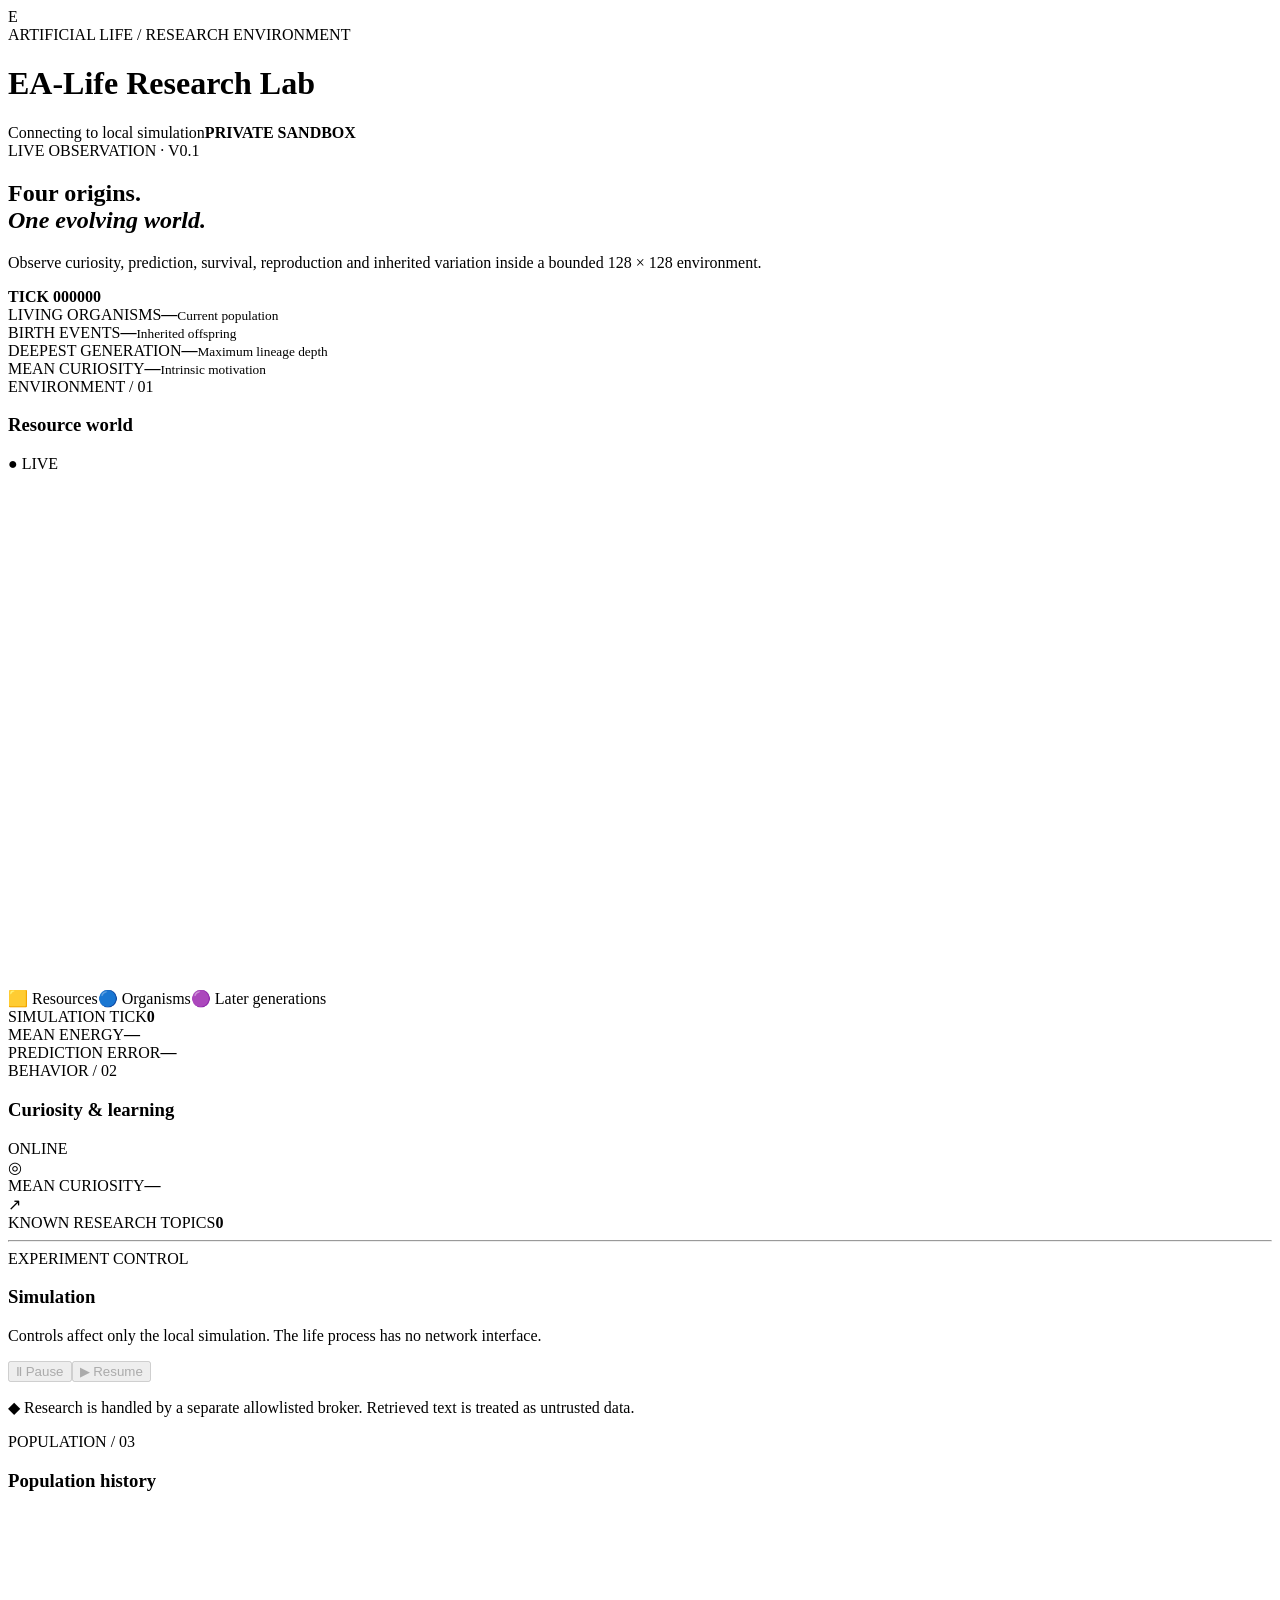
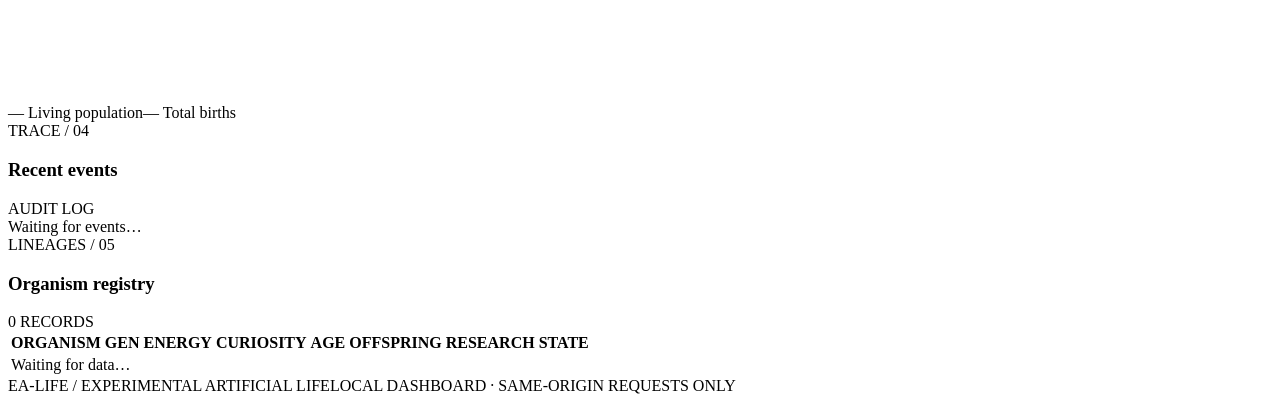
==== web/index.html @ 0629c9d2 "Build EA-Life sandbox and visual Codespaces dashboard" ====
<!doctype html>
<html lang="en"><head><meta charset="utf-8"><meta name="viewport" content="width=device-width,initial-scale=1"><meta name="theme-color" content="#0b0f15"><title>EA-Life Research Lab</title><link rel="stylesheet" href="/app.css"></head>
<body><div class="shell">
<header><div class="logo">E</div><div><div class="eyebrow">ARTIFICIAL LIFE / RESEARCH ENVIRONMENT</div><h1>EA-Life <span>Research Lab</span></h1></div><div class="status"><i></i><span id="status">Connecting to local simulation</span><b>PRIVATE SANDBOX</b></div></header>
<main><section class="hero"><div><div class="eyebrow mint">LIVE OBSERVATION · V0.1</div><h2>Four origins.<br><em>One evolving world.</em></h2><p>Observe curiosity, prediction, survival, reproduction and inherited variation inside a bounded 128 × 128 environment.</p></div><div class="orb"><div class="orbit"></div><div class="orb-core"></div><b>TICK <span id="tickLabel">000000</span></b></div></section>
<section class="metrics"><article><label>LIVING ORGANISMS</label><strong id="alive">—</strong><small>Current population</small></article><article><label>BIRTH EVENTS</label><strong id="births">—</strong><small>Inherited offspring</small></article><article><label>DEEPEST GENERATION</label><strong id="generation">—</strong><small>Maximum lineage depth</small></article><article><label>MEAN CURIOSITY</label><strong id="curiosity">—</strong><small>Intrinsic motivation</small></article></section>
<section class="columns"><article class="panel"><div class="panel-title"><div><label>ENVIRONMENT / 01</label><h3>Resource world</h3></div><span class="live">● LIVE</span></div><canvas id="world" width="512" height="512"></canvas><div class="legend"><span>🟨 Resources</span><span>🔵 Organisms</span><span>🟣 Later generations</span></div><div class="footer-stats"><div><label>SIMULATION TICK</label><strong id="tick">0</strong></div><div><label>MEAN ENERGY</label><strong id="energy">—</strong></div><div><label>PREDICTION ERROR</label><strong id="error">—</strong></div></div></article>
<aside class="panel"><div class="panel-title"><div><label>BEHAVIOR / 02</label><h3>Curiosity & learning</h3></div><span class="tag">ONLINE</span></div><div class="focus"><span>◎</span><div><label>MEAN CURIOSITY</label><strong id="curiositySmall">—</strong></div><div class="bar"><i id="curiosityGauge"></i></div></div><div class="focus"><span>↗</span><div><label>KNOWN RESEARCH TOPICS</label><strong id="topics">0</strong></div></div><hr><label>EXPERIMENT CONTROL</label><h3>Simulation</h3><p class="muted">Controls affect only the local simulation. The life process has no network interface.</p><div class="buttons"><button id="pauseBtn" disabled>Ⅱ Pause</button><button id="resumeBtn" disabled>▶ Resume</button></div><p class="note">◆ Research is handled by a separate allowlisted broker. Retrieved text is treated as untrusted data.</p></aside></section>
<section class="columns lower"><article class="panel"><div class="panel-title"><div><label>POPULATION / 03</label><h3>Population history</h3></div></div><canvas id="chart" width="720" height="190"></canvas><div class="legend"><span>— Living population</span><span class="mint">— Total births</span></div></article><article class="panel"><div class="panel-title"><div><label>TRACE / 04</label><h3>Recent events</h3></div><span class="tag">AUDIT LOG</span></div><div id="events" class="events">Waiting for events…</div></article></section>
<section class="panel registry"><div class="panel-title"><div><label>LINEAGES / 05</label><h3>Organism registry</h3></div><span id="registryCount" class="tag">0 RECORDS</span></div><div class="scroll"><table><thead><tr><th>ORGANISM</th><th>GEN</th><th>ENERGY</th><th>CURIOSITY</th><th>AGE</th><th>OFFSPRING</th><th>RESEARCH</th><th>STATE</th></tr></thead><tbody id="registry"><tr><td colspan="8">Waiting for data…</td></tr></tbody></table></div></section>
<footer><span>EA-LIFE / EXPERIMENTAL ARTIFICIAL LIFE</span><span>LOCAL DASHBOARD · SAME-ORIGIN REQUESTS ONLY</span></footer></main></div><script src="/app.js" defer></script></body></html>
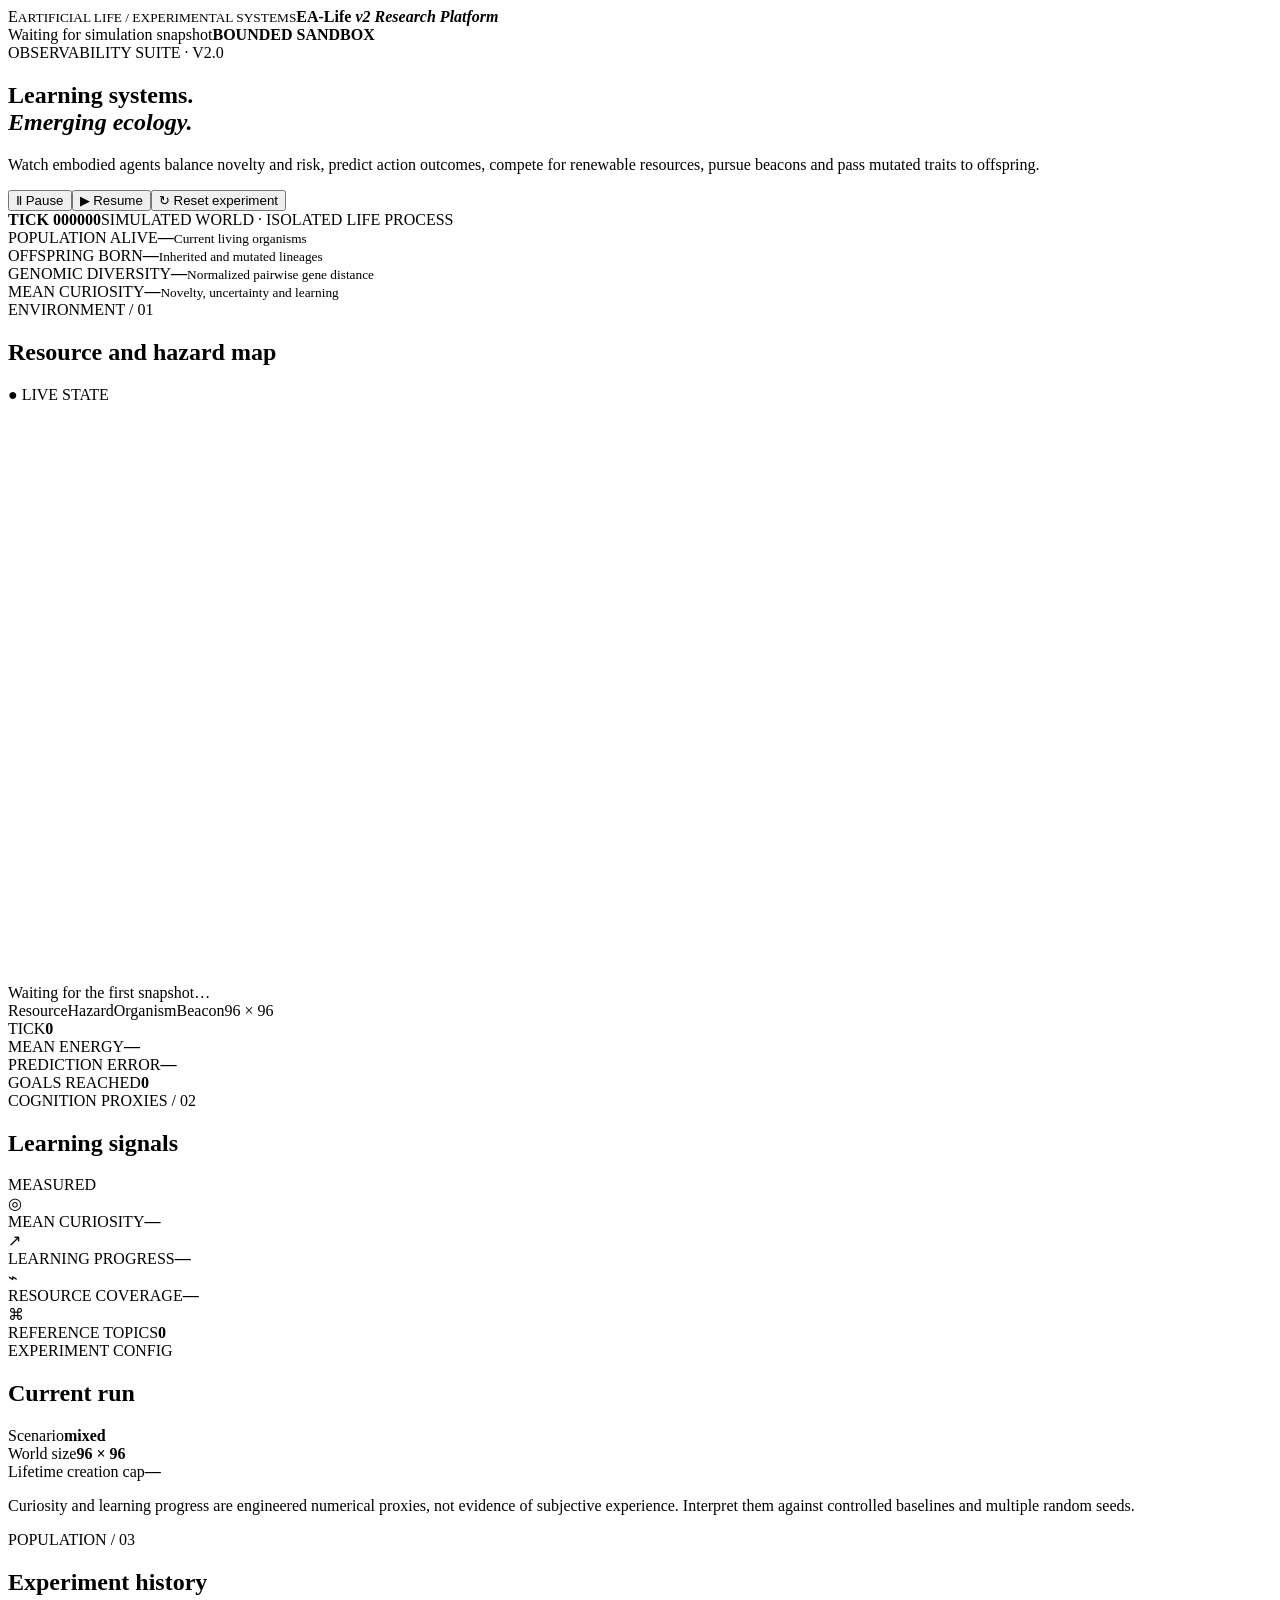
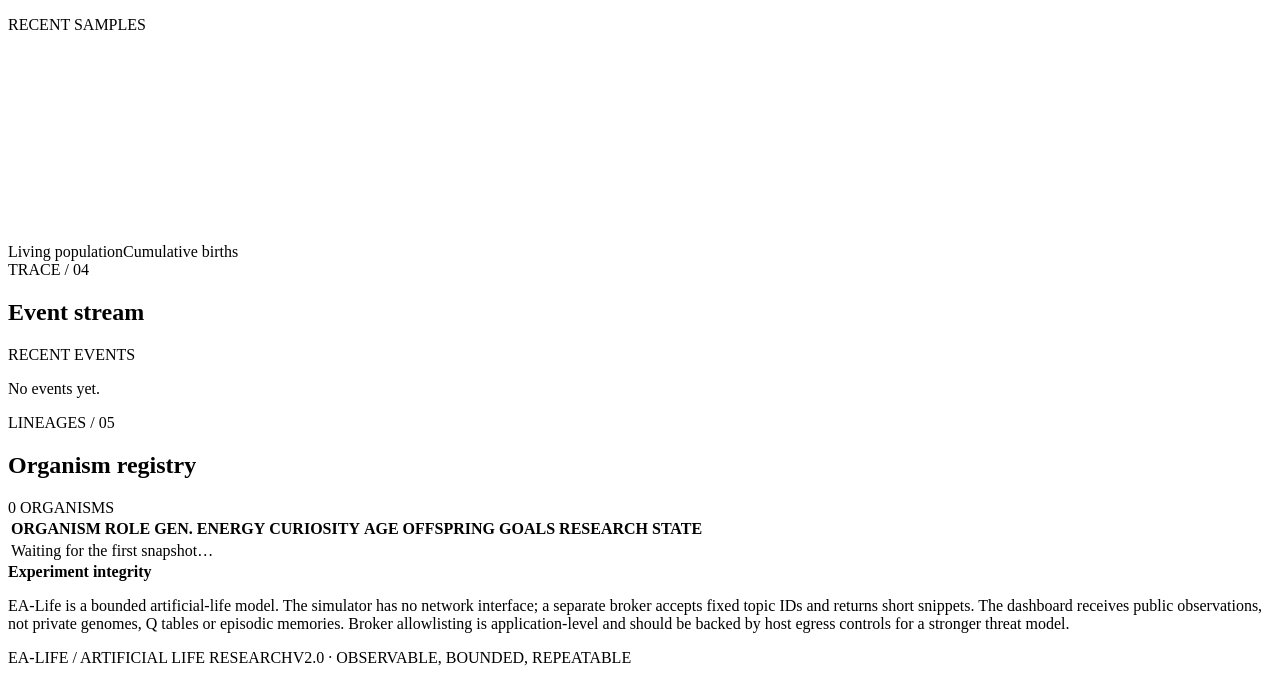
==== commit 04688a63: "Add EA-Life v2 dashboard and refine queue handling" ====
--- a/web/index.html
+++ b/web/index.html
@@ -1,11 +1,62 @@
 <!doctype html>
-<html lang="en"><head><meta charset="utf-8"><meta name="viewport" content="width=device-width,initial-scale=1"><meta name="theme-color" content="#0b0f15"><title>EA-Life Research Lab</title><link rel="stylesheet" href="/app.css"></head>
-<body><div class="shell">
-<header><div class="logo">E</div><div><div class="eyebrow">ARTIFICIAL LIFE / RESEARCH ENVIRONMENT</div><h1>EA-Life <span>Research Lab</span></h1></div><div class="status"><i></i><span id="status">Connecting to local simulation</span><b>PRIVATE SANDBOX</b></div></header>
-<main><section class="hero"><div><div class="eyebrow mint">LIVE OBSERVATION · V0.1</div><h2>Four origins.<br><em>One evolving world.</em></h2><p>Observe curiosity, prediction, survival, reproduction and inherited variation inside a bounded 128 × 128 environment.</p></div><div class="orb"><div class="orbit"></div><div class="orb-core"></div><b>TICK <span id="tickLabel">000000</span></b></div></section>
-<section class="metrics"><article><label>LIVING ORGANISMS</label><strong id="alive">—</strong><small>Current population</small></article><article><label>BIRTH EVENTS</label><strong id="births">—</strong><small>Inherited offspring</small></article><article><label>DEEPEST GENERATION</label><strong id="generation">—</strong><small>Maximum lineage depth</small></article><article><label>MEAN CURIOSITY</label><strong id="curiosity">—</strong><small>Intrinsic motivation</small></article></section>
-<section class="columns"><article class="panel"><div class="panel-title"><div><label>ENVIRONMENT / 01</label><h3>Resource world</h3></div><span class="live">● LIVE</span></div><canvas id="world" width="512" height="512"></canvas><div class="legend"><span>🟨 Resources</span><span>🔵 Organisms</span><span>🟣 Later generations</span></div><div class="footer-stats"><div><label>SIMULATION TICK</label><strong id="tick">0</strong></div><div><label>MEAN ENERGY</label><strong id="energy">—</strong></div><div><label>PREDICTION ERROR</label><strong id="error">—</strong></div></div></article>
-<aside class="panel"><div class="panel-title"><div><label>BEHAVIOR / 02</label><h3>Curiosity & learning</h3></div><span class="tag">ONLINE</span></div><div class="focus"><span>◎</span><div><label>MEAN CURIOSITY</label><strong id="curiositySmall">—</strong></div><div class="bar"><i id="curiosityGauge"></i></div></div><div class="focus"><span>↗</span><div><label>KNOWN RESEARCH TOPICS</label><strong id="topics">0</strong></div></div><hr><label>EXPERIMENT CONTROL</label><h3>Simulation</h3><p class="muted">Controls affect only the local simulation. The life process has no network interface.</p><div class="buttons"><button id="pauseBtn" disabled>Ⅱ Pause</button><button id="resumeBtn" disabled>▶ Resume</button></div><p class="note">◆ Research is handled by a separate allowlisted broker. Retrieved text is treated as untrusted data.</p></aside></section>
-<section class="columns lower"><article class="panel"><div class="panel-title"><div><label>POPULATION / 03</label><h3>Population history</h3></div></div><canvas id="chart" width="720" height="190"></canvas><div class="legend"><span>— Living population</span><span class="mint">— Total births</span></div></article><article class="panel"><div class="panel-title"><div><label>TRACE / 04</label><h3>Recent events</h3></div><span class="tag">AUDIT LOG</span></div><div id="events" class="events">Waiting for events…</div></article></section>
-<section class="panel registry"><div class="panel-title"><div><label>LINEAGES / 05</label><h3>Organism registry</h3></div><span id="registryCount" class="tag">0 RECORDS</span></div><div class="scroll"><table><thead><tr><th>ORGANISM</th><th>GEN</th><th>ENERGY</th><th>CURIOSITY</th><th>AGE</th><th>OFFSPRING</th><th>RESEARCH</th><th>STATE</th></tr></thead><tbody id="registry"><tr><td colspan="8">Waiting for data…</td></tr></tbody></table></div></section>
-<footer><span>EA-LIFE / EXPERIMENTAL ARTIFICIAL LIFE</span><span>LOCAL DASHBOARD · SAME-ORIGIN REQUESTS ONLY</span></footer></main></div><script src="/app.js" defer></script></body></html>
+<html lang="en">
+<head>
+<meta charset="utf-8">
+<meta name="viewport" content="width=device-width, initial-scale=1">
+<meta name="theme-color" content="#0a0f15">
+<title>EA-Life v2 Research Platform</title>
+<link rel="stylesheet" href="/app.css">
+</head>
+<body>
+<div class="layout">
+<header class="topbar">
+  <div class="brand"><span class="mark">E</span><span><small>ARTIFICIAL LIFE / EXPERIMENTAL SYSTEMS</small><strong>EA-Life <em>v2 Research Platform</em></strong></span></div>
+  <div class="connection"><i id="dot"></i><span id="status">Waiting for simulation snapshot</span><b>BOUNDED SANDBOX</b></div>
+</header>
+<main>
+<section class="hero">
+  <div><div class="eyebrow">OBSERVABILITY SUITE · V2.0</div><h1>Learning systems.<br><em>Emerging ecology.</em></h1><p>Watch embodied agents balance novelty and risk, predict action outcomes, compete for renewable resources, pursue beacons and pass mutated traits to offspring.</p><div class="actions"><button id="pause" class="btn primary">Ⅱ Pause</button><button id="resume" class="btn secondary">▶ Resume</button><button id="reset" class="btn danger">↻ Reset experiment</button></div></div>
+  <div class="hero-art" aria-hidden="true"><div class="ring r1"></div><div class="ring r2"></div><div class="glow"></div><i class="spark s1"></i><i class="spark s2"></i><i class="spark s3"></i><div class="hero-caption"><strong id="tickHero">TICK 000000</strong><span>SIMULATED WORLD · ISOLATED LIFE PROCESS</span></div></div>
+</section>
+<section class="metric-grid">
+  <article class="metric"><label>POPULATION ALIVE</label><strong id="alive">—</strong><small id="populationText">Current living organisms</small><div class="bar"><i id="aliveBar"></i></div></article>
+  <article class="metric"><label>OFFSPRING BORN</label><strong id="births">—</strong><small>Inherited and mutated lineages</small><div class="bar mint"><i id="birthBar"></i></div></article>
+  <article class="metric"><label>GENOMIC DIVERSITY</label><strong id="diversity">—</strong><small>Normalized pairwise gene distance</small><div class="bar violet"><i id="diversityBar"></i></div></article>
+  <article class="metric"><label>MEAN CURIOSITY</label><strong id="curiosity">—</strong><small>Novelty, uncertainty and learning</small><div class="bar amber"><i id="curiosityBar"></i></div></article>
+</section>
+<section class="primary-grid">
+  <article class="panel world-panel">
+    <div class="section-head"><div><label>ENVIRONMENT / 01</label><h2>Resource and hazard map</h2></div><span class="live">● LIVE STATE</span></div>
+    <div class="canvas-wrap"><canvas id="world" width="576" height="576" aria-label="Resource, hazards, beacons and organism positions"></canvas><div class="world-cover" id="worldCover">Waiting for the first snapshot…</div></div>
+    <div class="legend"><span><i class="key resource"></i>Resource</span><span><i class="key hazard"></i>Hazard</span><span><i class="key agent"></i>Organism</span><span><i class="key beacon"></i>Beacon</span><span id="gridLabel" class="legend-end">96 × 96</span></div>
+    <div class="world-stats"><div><label>TICK</label><strong id="tick">0</strong></div><div><label>MEAN ENERGY</label><strong id="energy">—</strong></div><div><label>PREDICTION ERROR</label><strong id="error">—</strong></div><div><label>GOALS REACHED</label><strong id="goals">0</strong></div></div>
+  </article>
+  <aside class="panel analytics">
+    <div class="section-head"><div><label>COGNITION PROXIES / 02</label><h2>Learning signals</h2></div><span class="tag">MEASURED</span></div>
+    <div class="signal"><span class="signal-icon">◎</span><div><label>MEAN CURIOSITY</label><strong id="curiosity2">—</strong></div><div class="gauge"><i id="curiosityGauge"></i></div></div>
+    <div class="signal"><span class="signal-icon violet-icon">↗</span><div><label>LEARNING PROGRESS</label><strong id="learning">—</strong></div><div class="gauge violet"><i id="learningGauge"></i></div></div>
+    <div class="signal"><span class="signal-icon amber-icon">⌁</span><div><label>RESOURCE COVERAGE</label><strong id="coverage">—</strong></div></div>
+    <div class="signal"><span class="signal-icon blue-icon">⌘</span><div><label>REFERENCE TOPICS</label><strong id="topics">0</strong></div></div>
+    <div class="divider"></div>
+    <div class="section-head compact"><div><label>EXPERIMENT CONFIG</label><h2>Current run</h2></div></div>
+    <div class="config-row"><span>Scenario</span><strong id="scenario">mixed</strong></div>
+    <div class="config-row"><span>World size</span><strong id="worldSize">96 × 96</strong></div>
+    <div class="config-row"><span>Lifetime creation cap</span><strong id="totalCreated">—</strong></div>
+    <p class="small-note">Curiosity and learning progress are engineered numerical proxies, not evidence of subjective experience. Interpret them against controlled baselines and multiple random seeds.</p>
+  </aside>
+</section>
+<section class="secondary-grid">
+  <article class="panel"><div class="section-head"><div><label>POPULATION / 03</label><h2>Experiment history</h2></div><span class="tag">RECENT SAMPLES</span></div><canvas id="populationChart" width="720" height="205" aria-label="Population and births chart"></canvas><div class="chart-legend"><span><i class="line blue"></i>Living population</span><span><i class="line mint"></i>Cumulative births</span></div></article>
+  <article class="panel"><div class="section-head"><div><label>TRACE / 04</label><h2>Event stream</h2></div><span class="tag">RECENT EVENTS</span></div><div id="events" class="events" aria-live="polite"><p class="muted">No events yet.</p></div></article>
+</section>
+<section class="panel registry">
+  <div class="section-head"><div><label>LINEAGES / 05</label><h2>Organism registry</h2></div><span id="registryCount" class="tag">0 ORGANISMS</span></div>
+  <div class="table-wrap"><table><thead><tr><th>ORGANISM</th><th>ROLE</th><th>GEN.</th><th>ENERGY</th><th>CURIOSITY</th><th>AGE</th><th>OFFSPRING</th><th>GOALS</th><th>RESEARCH</th><th>STATE</th></tr></thead><tbody id="registry"><tr><td colspan="10">Waiting for the first snapshot…</td></tr></tbody></table></div>
+</section>
+<section class="method-note"><strong>Experiment integrity</strong><p>EA-Life is a bounded artificial-life model. The simulator has no network interface; a separate broker accepts fixed topic IDs and returns short snippets. The dashboard receives public observations, not private genomes, Q tables or episodic memories. Broker allowlisting is application-level and should be backed by host egress controls for a stronger threat model.</p></section>
+<footer><span>EA-LIFE / ARTIFICIAL LIFE RESEARCH</span><span>V2.0 · OBSERVABLE, BOUNDED, REPEATABLE</span></footer>
+</main>
+</div>
+<script src="/app.js" defer></script>
+</body>
+</html>
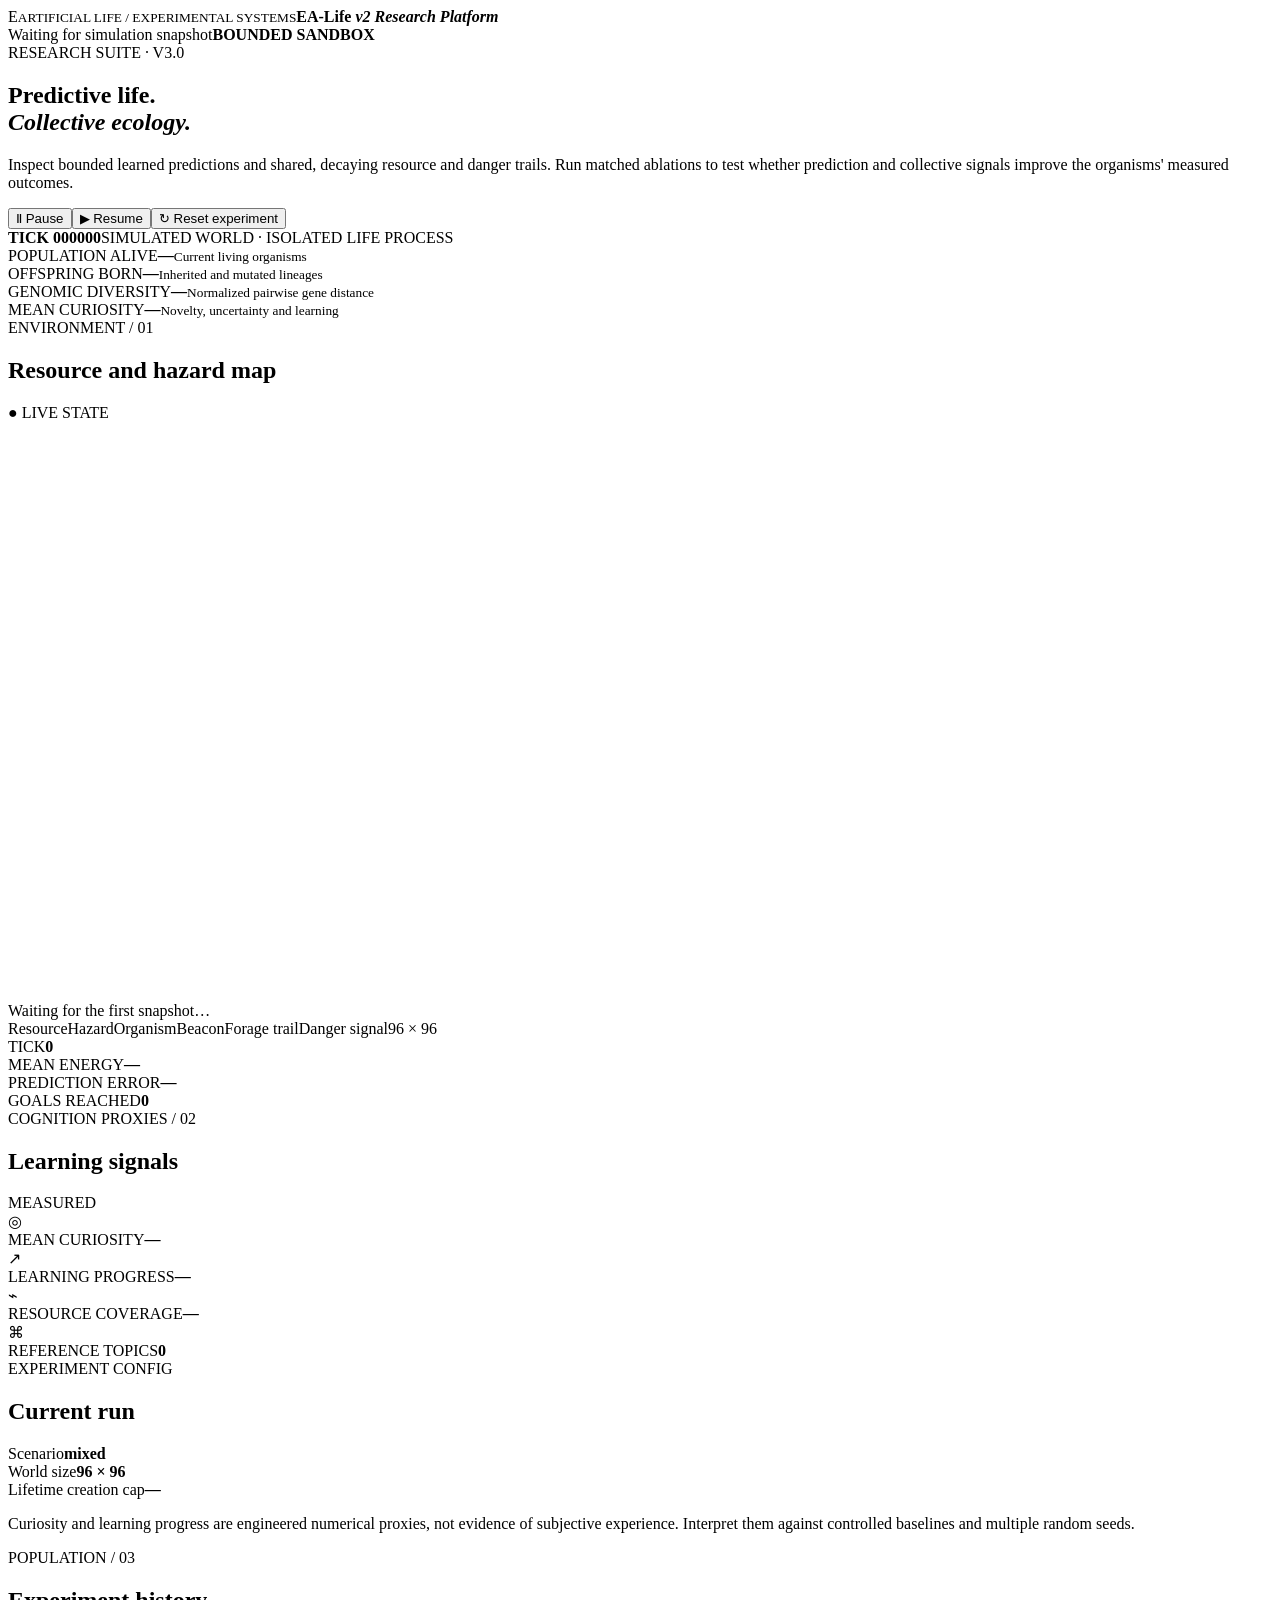
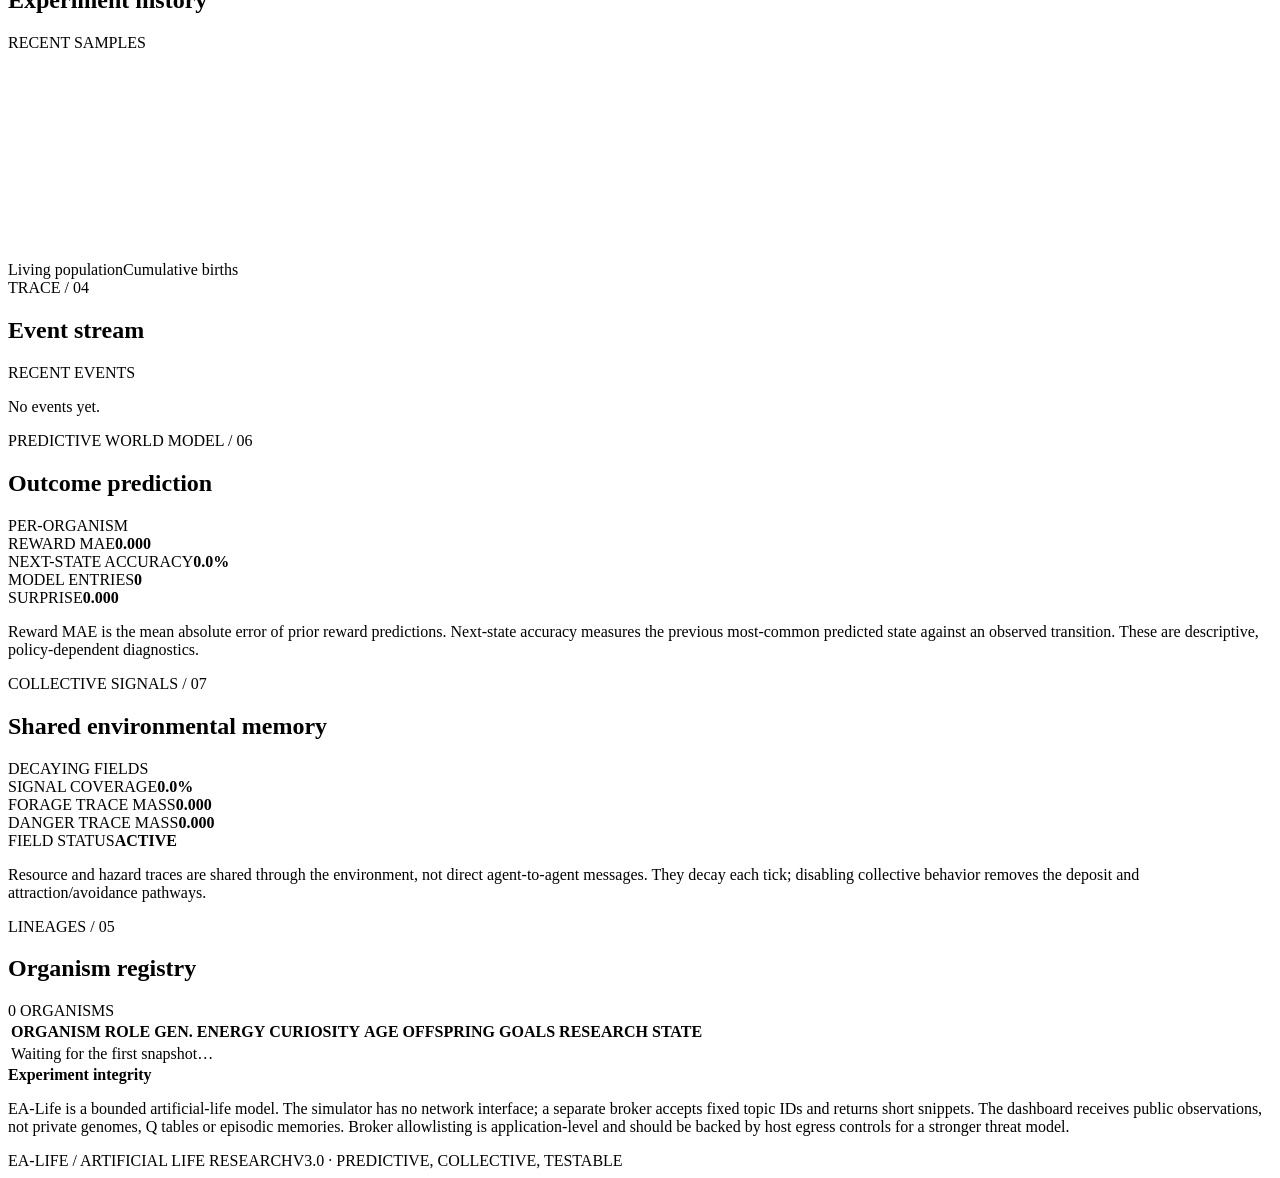
==== commit 87fef811: "Expose predictive model and collective ecology in dashboard" ====
--- a/web/index.html
+++ b/web/index.html
@@ -4,7 +4,7 @@
 <meta charset="utf-8">
 <meta name="viewport" content="width=device-width, initial-scale=1">
 <meta name="theme-color" content="#0a0f15">
-<title>EA-Life v2 Research Platform</title>
+<title>EA-Life v3 Research Platform</title>
 <link rel="stylesheet" href="/app.css">
 </head>
 <body>
@@ -15,7 +15,7 @@
 </header>
 <main>
 <section class="hero">
-  <div><div class="eyebrow">OBSERVABILITY SUITE · V2.0</div><h1>Learning systems.<br><em>Emerging ecology.</em></h1><p>Watch embodied agents balance novelty and risk, predict action outcomes, compete for renewable resources, pursue beacons and pass mutated traits to offspring.</p><div class="actions"><button id="pause" class="btn primary">Ⅱ Pause</button><button id="resume" class="btn secondary">▶ Resume</button><button id="reset" class="btn danger">↻ Reset experiment</button></div></div>
+  <div><div class="eyebrow">RESEARCH SUITE · V3.0</div><h1>Predictive life.<br><em>Collective ecology.</em></h1><p>Inspect bounded learned predictions and shared, decaying resource and danger trails. Run matched ablations to test whether prediction and collective signals improve the organisms' measured outcomes.</p><div class="actions"><button id="pause" class="btn primary">Ⅱ Pause</button><button id="resume" class="btn secondary">▶ Resume</button><button id="reset" class="btn danger">↻ Reset experiment</button></div></div>
   <div class="hero-art" aria-hidden="true"><div class="ring r1"></div><div class="ring r2"></div><div class="glow"></div><i class="spark s1"></i><i class="spark s2"></i><i class="spark s3"></i><div class="hero-caption"><strong id="tickHero">TICK 000000</strong><span>SIMULATED WORLD · ISOLATED LIFE PROCESS</span></div></div>
 </section>
 <section class="metric-grid">
@@ -28,7 +28,7 @@
   <article class="panel world-panel">
     <div class="section-head"><div><label>ENVIRONMENT / 01</label><h2>Resource and hazard map</h2></div><span class="live">● LIVE STATE</span></div>
     <div class="canvas-wrap"><canvas id="world" width="576" height="576" aria-label="Resource, hazards, beacons and organism positions"></canvas><div class="world-cover" id="worldCover">Waiting for the first snapshot…</div></div>
-    <div class="legend"><span><i class="key resource"></i>Resource</span><span><i class="key hazard"></i>Hazard</span><span><i class="key agent"></i>Organism</span><span><i class="key beacon"></i>Beacon</span><span id="gridLabel" class="legend-end">96 × 96</span></div>
+    <div class="legend"><span><i class="key resource"></i>Resource</span><span><i class="key hazard"></i>Hazard</span><span><i class="key agent"></i>Organism</span><span><i class="key beacon"></i>Beacon</span><span><i class="key trail"></i>Forage trail</span><span><i class="key warning"></i>Danger signal</span><span id="gridLabel" class="legend-end">96 × 96</span></div>
     <div class="world-stats"><div><label>TICK</label><strong id="tick">0</strong></div><div><label>MEAN ENERGY</label><strong id="energy">—</strong></div><div><label>PREDICTION ERROR</label><strong id="error">—</strong></div><div><label>GOALS REACHED</label><strong id="goals">0</strong></div></div>
   </article>
   <aside class="panel analytics">
@@ -49,12 +49,16 @@
   <article class="panel"><div class="section-head"><div><label>POPULATION / 03</label><h2>Experiment history</h2></div><span class="tag">RECENT SAMPLES</span></div><canvas id="populationChart" width="720" height="205" aria-label="Population and births chart"></canvas><div class="chart-legend"><span><i class="line blue"></i>Living population</span><span><i class="line mint"></i>Cumulative births</span></div></article>
   <article class="panel"><div class="section-head"><div><label>TRACE / 04</label><h2>Event stream</h2></div><span class="tag">RECENT EVENTS</span></div><div id="events" class="events" aria-live="polite"><p class="muted">No events yet.</p></div></article>
 </section>
+<section class="secondary-grid research-observability">
+  <article class="panel"><div class="section-head"><div><label>PREDICTIVE WORLD MODEL / 06</label><h2>Outcome prediction</h2></div><span class="tag">PER-ORGANISM</span></div><div class="world-stats"><div><label>REWARD MAE</label><strong id="wmError">0.000</strong></div><div><label>NEXT-STATE ACCURACY</label><strong id="wmAccuracy">0.0%</strong></div><div><label>MODEL ENTRIES</label><strong id="wmEntries">0</strong></div><div><label>SURPRISE</label><strong id="wmSurprise">0.000</strong></div></div><p class="small-note">Reward MAE is the mean absolute error of prior reward predictions. Next-state accuracy measures the previous most-common predicted state against an observed transition. These are descriptive, policy-dependent diagnostics.</p></article>
+  <article class="panel"><div class="section-head"><div><label>COLLECTIVE SIGNALS / 07</label><h2>Shared environmental memory</h2></div><span class="tag">DECAYING FIELDS</span></div><div class="world-stats"><div><label>SIGNAL COVERAGE</label><strong id="collectiveCoverage">0.0%</strong></div><div><label>FORAGE TRACE MASS</label><strong id="resourceTrailMass">0.000</strong></div><div><label>DANGER TRACE MASS</label><strong id="dangerTrailMass">0.000</strong></div><div><label>FIELD STATUS</label><strong id="collectiveStatus">ACTIVE</strong></div></div><p class="small-note">Resource and hazard traces are shared through the environment, not direct agent-to-agent messages. They decay each tick; disabling collective behavior removes the deposit and attraction/avoidance pathways.</p></article>
+</section>
 <section class="panel registry">
   <div class="section-head"><div><label>LINEAGES / 05</label><h2>Organism registry</h2></div><span id="registryCount" class="tag">0 ORGANISMS</span></div>
   <div class="table-wrap"><table><thead><tr><th>ORGANISM</th><th>ROLE</th><th>GEN.</th><th>ENERGY</th><th>CURIOSITY</th><th>AGE</th><th>OFFSPRING</th><th>GOALS</th><th>RESEARCH</th><th>STATE</th></tr></thead><tbody id="registry"><tr><td colspan="10">Waiting for the first snapshot…</td></tr></tbody></table></div>
 </section>
 <section class="method-note"><strong>Experiment integrity</strong><p>EA-Life is a bounded artificial-life model. The simulator has no network interface; a separate broker accepts fixed topic IDs and returns short snippets. The dashboard receives public observations, not private genomes, Q tables or episodic memories. Broker allowlisting is application-level and should be backed by host egress controls for a stronger threat model.</p></section>
-<footer><span>EA-LIFE / ARTIFICIAL LIFE RESEARCH</span><span>V2.0 · OBSERVABLE, BOUNDED, REPEATABLE</span></footer>
+<footer><span>EA-LIFE / ARTIFICIAL LIFE RESEARCH</span><span>V3.0 · PREDICTIVE, COLLECTIVE, TESTABLE</span></footer>
 </main>
 </div>
 <script src="/app.js" defer></script>
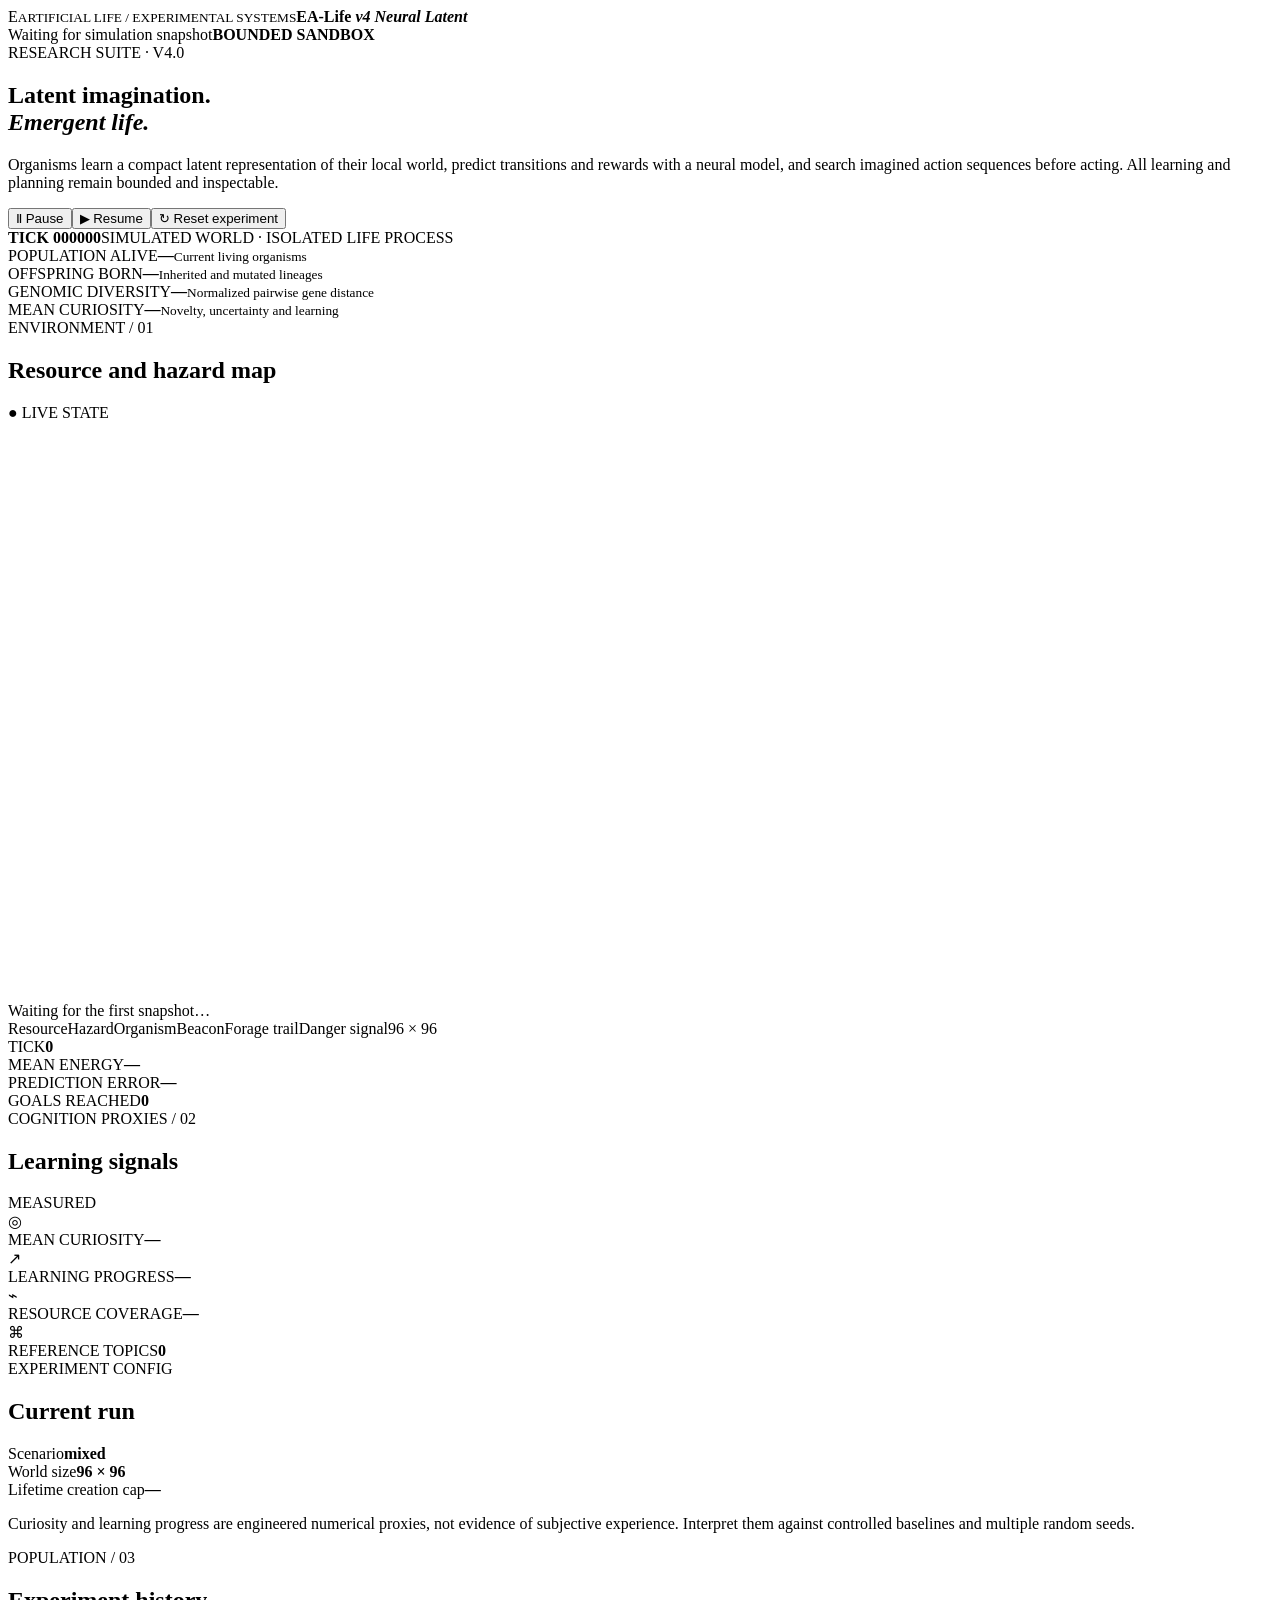
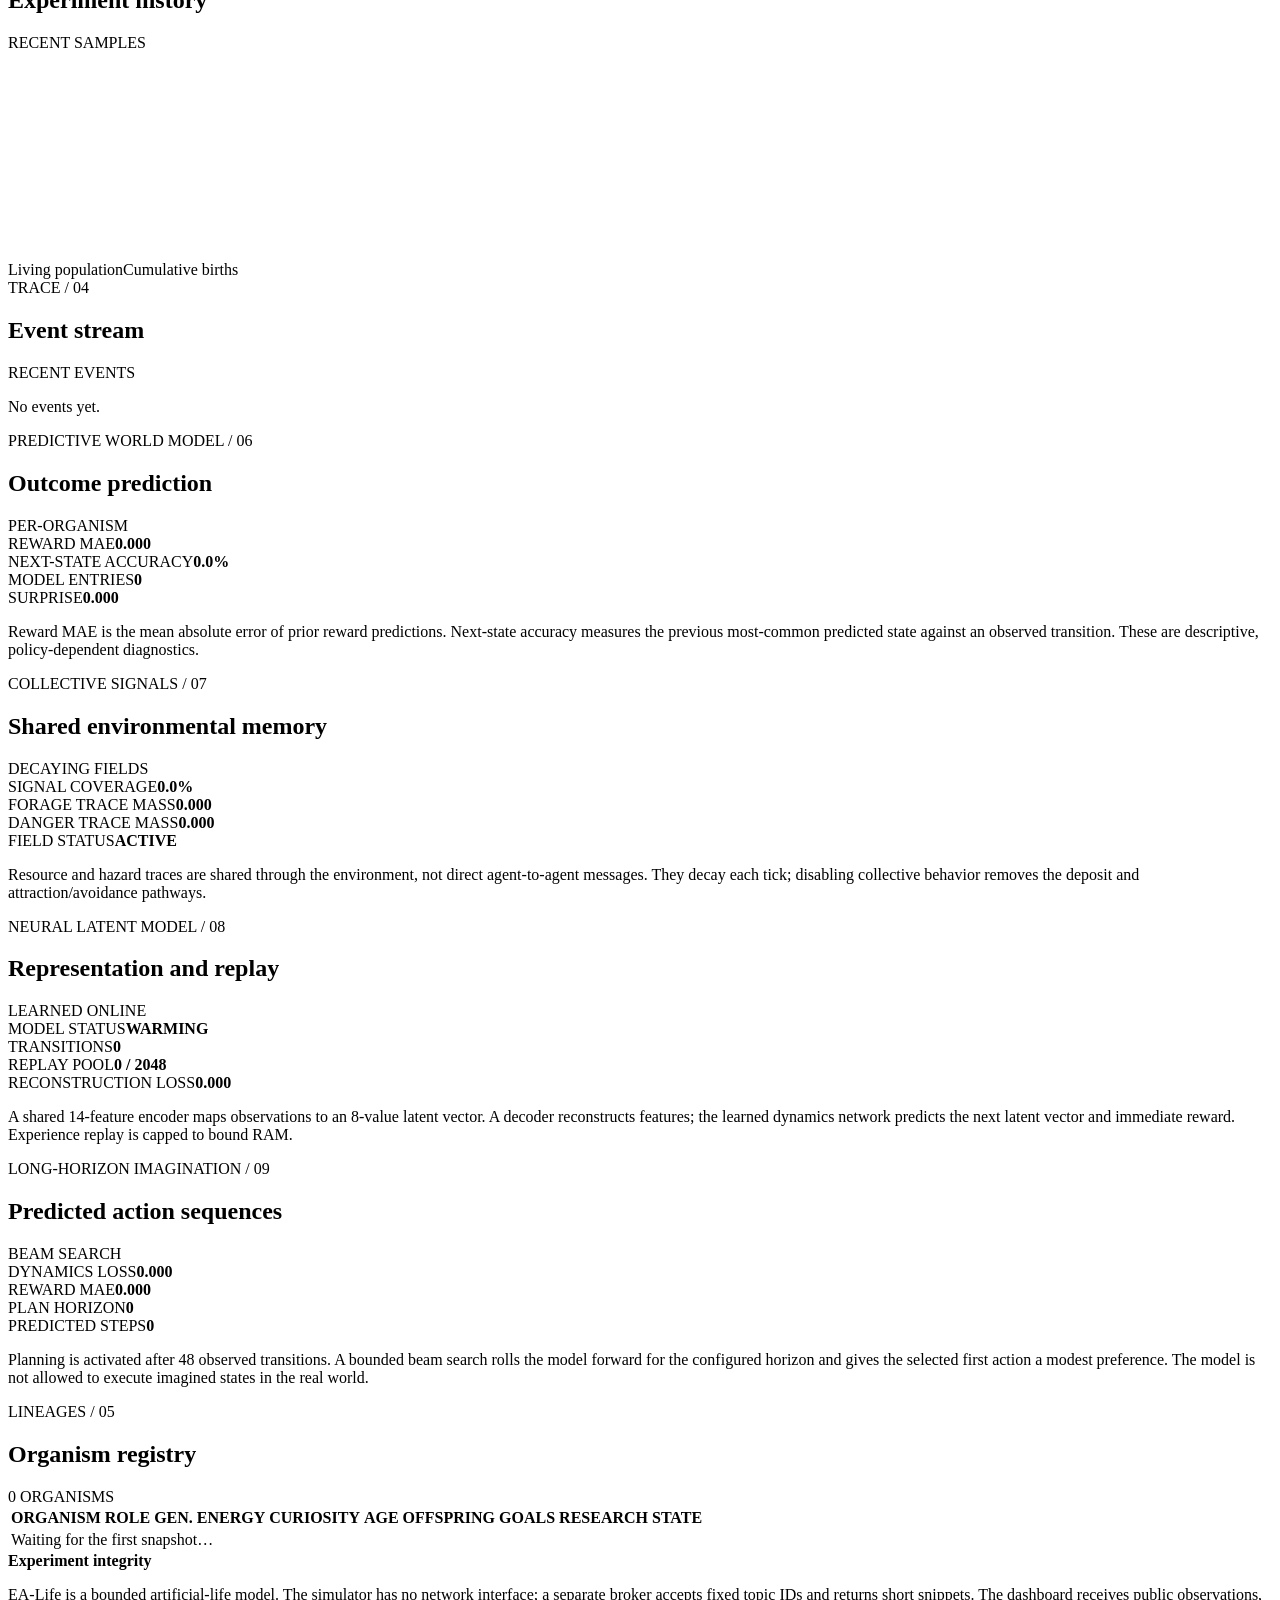
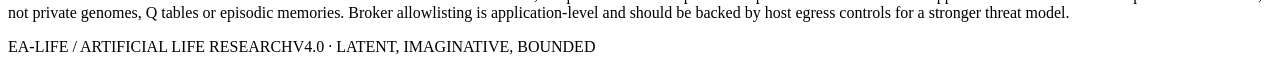
==== commit 9c0daf0c: "Add neural latent learning and imagination dashboard metrics" ====
--- a/web/index.html
+++ b/web/index.html
@@ -4,18 +4,18 @@
 <meta charset="utf-8">
 <meta name="viewport" content="width=device-width, initial-scale=1">
 <meta name="theme-color" content="#0a0f15">
-<title>EA-Life v3 Research Platform</title>
+<title>EA-Life v4 Neural Latent Research Platform</title>
 <link rel="stylesheet" href="/app.css">
 </head>
 <body>
 <div class="layout">
 <header class="topbar">
-  <div class="brand"><span class="mark">E</span><span><small>ARTIFICIAL LIFE / EXPERIMENTAL SYSTEMS</small><strong>EA-Life <em>v2 Research Platform</em></strong></span></div>
+  <div class="brand"><span class="mark">E</span><span><small>ARTIFICIAL LIFE / EXPERIMENTAL SYSTEMS</small><strong>EA-Life <em>v4 Neural Latent</em></strong></span></div>
   <div class="connection"><i id="dot"></i><span id="status">Waiting for simulation snapshot</span><b>BOUNDED SANDBOX</b></div>
 </header>
 <main>
 <section class="hero">
-  <div><div class="eyebrow">RESEARCH SUITE · V3.0</div><h1>Predictive life.<br><em>Collective ecology.</em></h1><p>Inspect bounded learned predictions and shared, decaying resource and danger trails. Run matched ablations to test whether prediction and collective signals improve the organisms' measured outcomes.</p><div class="actions"><button id="pause" class="btn primary">Ⅱ Pause</button><button id="resume" class="btn secondary">▶ Resume</button><button id="reset" class="btn danger">↻ Reset experiment</button></div></div>
+  <div><div class="eyebrow">RESEARCH SUITE · V4.0</div><h1>Latent imagination.<br><em>Emergent life.</em></h1><p>Organisms learn a compact latent representation of their local world, predict transitions and rewards with a neural model, and search imagined action sequences before acting. All learning and planning remain bounded and inspectable.</p><div class="actions"><button id="pause" class="btn primary">Ⅱ Pause</button><button id="resume" class="btn secondary">▶ Resume</button><button id="reset" class="btn danger">↻ Reset experiment</button></div></div>
   <div class="hero-art" aria-hidden="true"><div class="ring r1"></div><div class="ring r2"></div><div class="glow"></div><i class="spark s1"></i><i class="spark s2"></i><i class="spark s3"></i><div class="hero-caption"><strong id="tickHero">TICK 000000</strong><span>SIMULATED WORLD · ISOLATED LIFE PROCESS</span></div></div>
 </section>
 <section class="metric-grid">
@@ -53,12 +53,16 @@
   <article class="panel"><div class="section-head"><div><label>PREDICTIVE WORLD MODEL / 06</label><h2>Outcome prediction</h2></div><span class="tag">PER-ORGANISM</span></div><div class="world-stats"><div><label>REWARD MAE</label><strong id="wmError">0.000</strong></div><div><label>NEXT-STATE ACCURACY</label><strong id="wmAccuracy">0.0%</strong></div><div><label>MODEL ENTRIES</label><strong id="wmEntries">0</strong></div><div><label>SURPRISE</label><strong id="wmSurprise">0.000</strong></div></div><p class="small-note">Reward MAE is the mean absolute error of prior reward predictions. Next-state accuracy measures the previous most-common predicted state against an observed transition. These are descriptive, policy-dependent diagnostics.</p></article>
   <article class="panel"><div class="section-head"><div><label>COLLECTIVE SIGNALS / 07</label><h2>Shared environmental memory</h2></div><span class="tag">DECAYING FIELDS</span></div><div class="world-stats"><div><label>SIGNAL COVERAGE</label><strong id="collectiveCoverage">0.0%</strong></div><div><label>FORAGE TRACE MASS</label><strong id="resourceTrailMass">0.000</strong></div><div><label>DANGER TRACE MASS</label><strong id="dangerTrailMass">0.000</strong></div><div><label>FIELD STATUS</label><strong id="collectiveStatus">ACTIVE</strong></div></div><p class="small-note">Resource and hazard traces are shared through the environment, not direct agent-to-agent messages. They decay each tick; disabling collective behavior removes the deposit and attraction/avoidance pathways.</p></article>
 </section>
+<section class="secondary-grid latent-model-panel">
+  <article class="panel"><div class="section-head"><div><label>NEURAL LATENT MODEL / 08</label><h2>Representation and replay</h2></div><span class="tag">LEARNED ONLINE</span></div><div class="world-stats"><div><label>MODEL STATUS</label><strong id="latentStatus">WARMING</strong></div><div><label>TRANSITIONS</label><strong id="latentTransitions">0</strong></div><div><label>REPLAY POOL</label><strong id="latentReplay">0 / 2048</strong></div><div><label>RECONSTRUCTION LOSS</label><strong id="latentReconstruction">0.000</strong></div></div><p class="small-note">A shared 14-feature encoder maps observations to an 8-value latent vector. A decoder reconstructs features; the learned dynamics network predicts the next latent vector and immediate reward. Experience replay is capped to bound RAM.</p></article>
+  <article class="panel"><div class="section-head"><div><label>LONG-HORIZON IMAGINATION / 09</label><h2>Predicted action sequences</h2></div><span class="tag">BEAM SEARCH</span></div><div class="world-stats"><div><label>DYNAMICS LOSS</label><strong id="latentDynamics">0.000</strong></div><div><label>REWARD MAE</label><strong id="latentRewardMae">0.000</strong></div><div><label>PLAN HORIZON</label><strong id="latentHorizon">0</strong></div><div><label>PREDICTED STEPS</label><strong id="latentPredictions">0</strong></div></div><p class="small-note">Planning is activated after 48 observed transitions. A bounded beam search rolls the model forward for the configured horizon and gives the selected first action a modest preference. The model is not allowed to execute imagined states in the real world.</p></article>
+</section>
 <section class="panel registry">
   <div class="section-head"><div><label>LINEAGES / 05</label><h2>Organism registry</h2></div><span id="registryCount" class="tag">0 ORGANISMS</span></div>
   <div class="table-wrap"><table><thead><tr><th>ORGANISM</th><th>ROLE</th><th>GEN.</th><th>ENERGY</th><th>CURIOSITY</th><th>AGE</th><th>OFFSPRING</th><th>GOALS</th><th>RESEARCH</th><th>STATE</th></tr></thead><tbody id="registry"><tr><td colspan="10">Waiting for the first snapshot…</td></tr></tbody></table></div>
 </section>
 <section class="method-note"><strong>Experiment integrity</strong><p>EA-Life is a bounded artificial-life model. The simulator has no network interface; a separate broker accepts fixed topic IDs and returns short snippets. The dashboard receives public observations, not private genomes, Q tables or episodic memories. Broker allowlisting is application-level and should be backed by host egress controls for a stronger threat model.</p></section>
-<footer><span>EA-LIFE / ARTIFICIAL LIFE RESEARCH</span><span>V3.0 · PREDICTIVE, COLLECTIVE, TESTABLE</span></footer>
+<footer><span>EA-LIFE / ARTIFICIAL LIFE RESEARCH</span><span>V4.0 · LATENT, IMAGINATIVE, BOUNDED</span></footer>
 </main>
 </div>
 <script src="/app.js" defer></script>
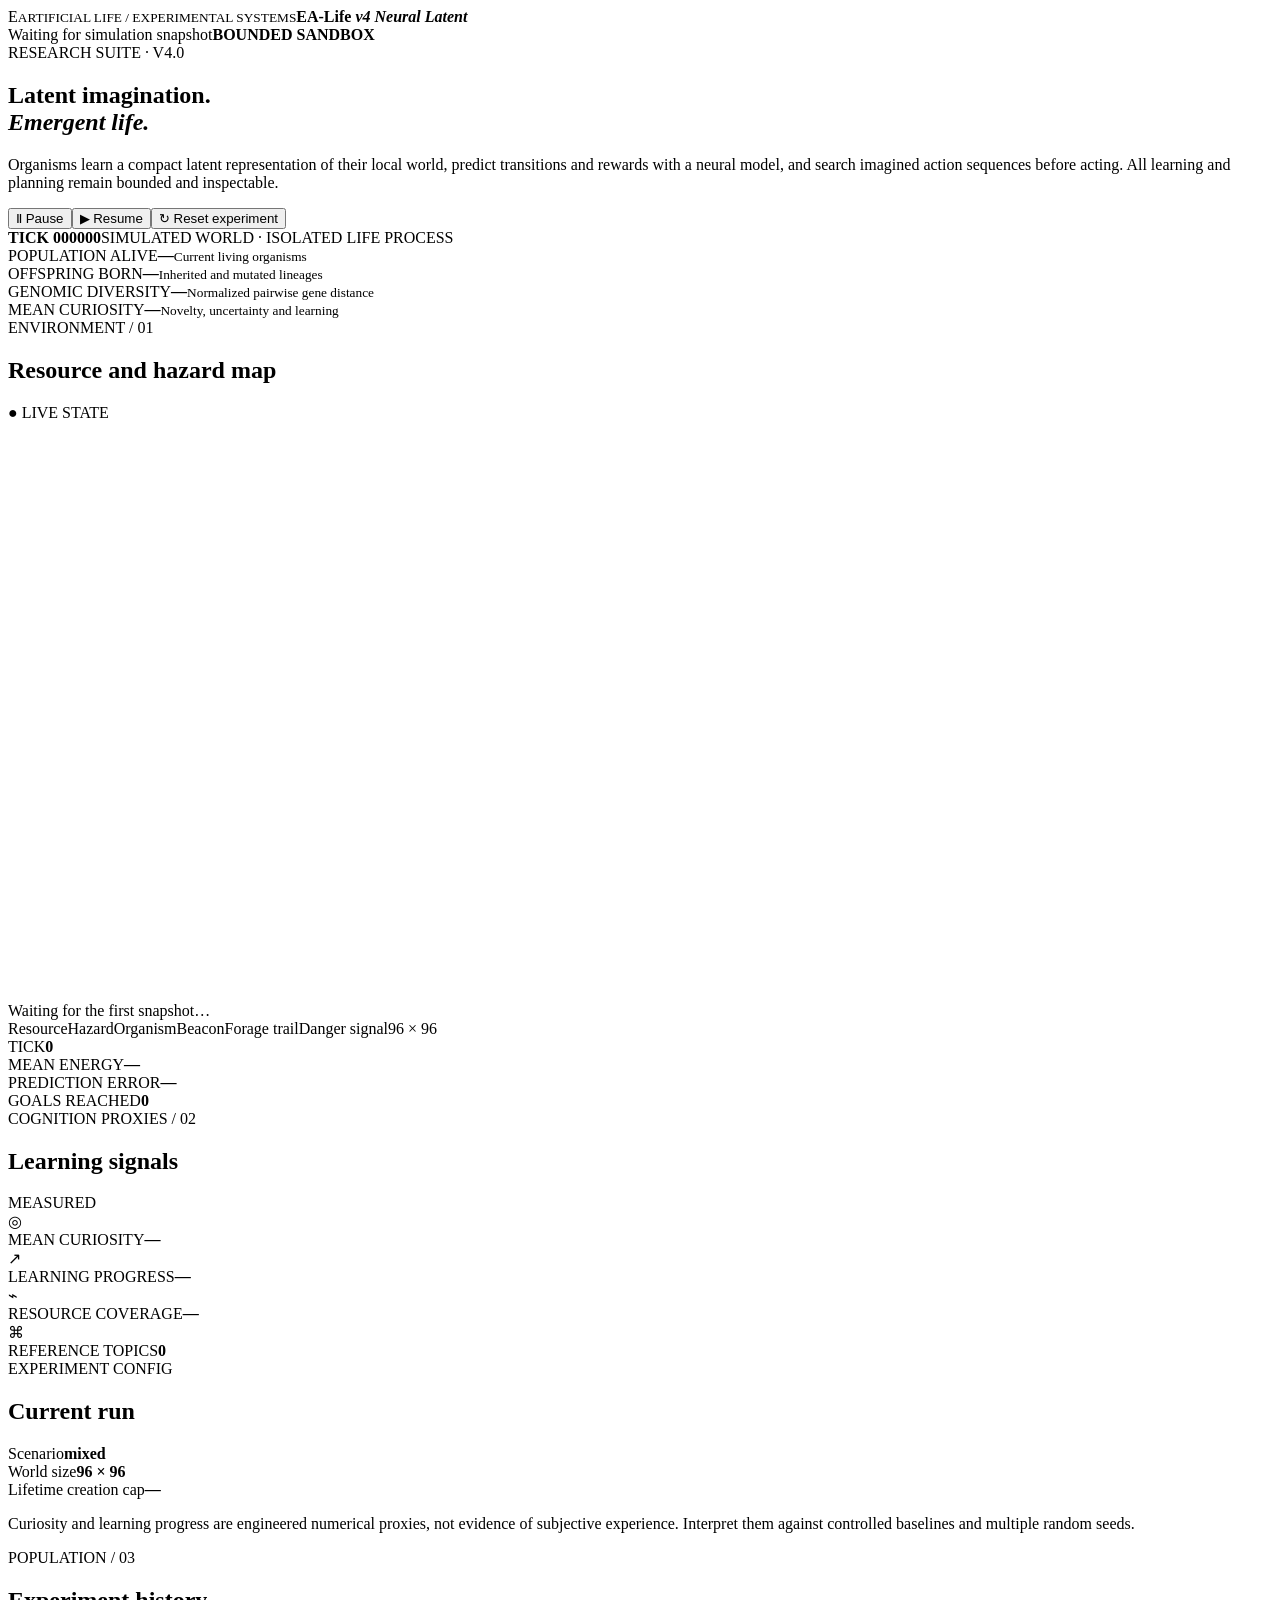
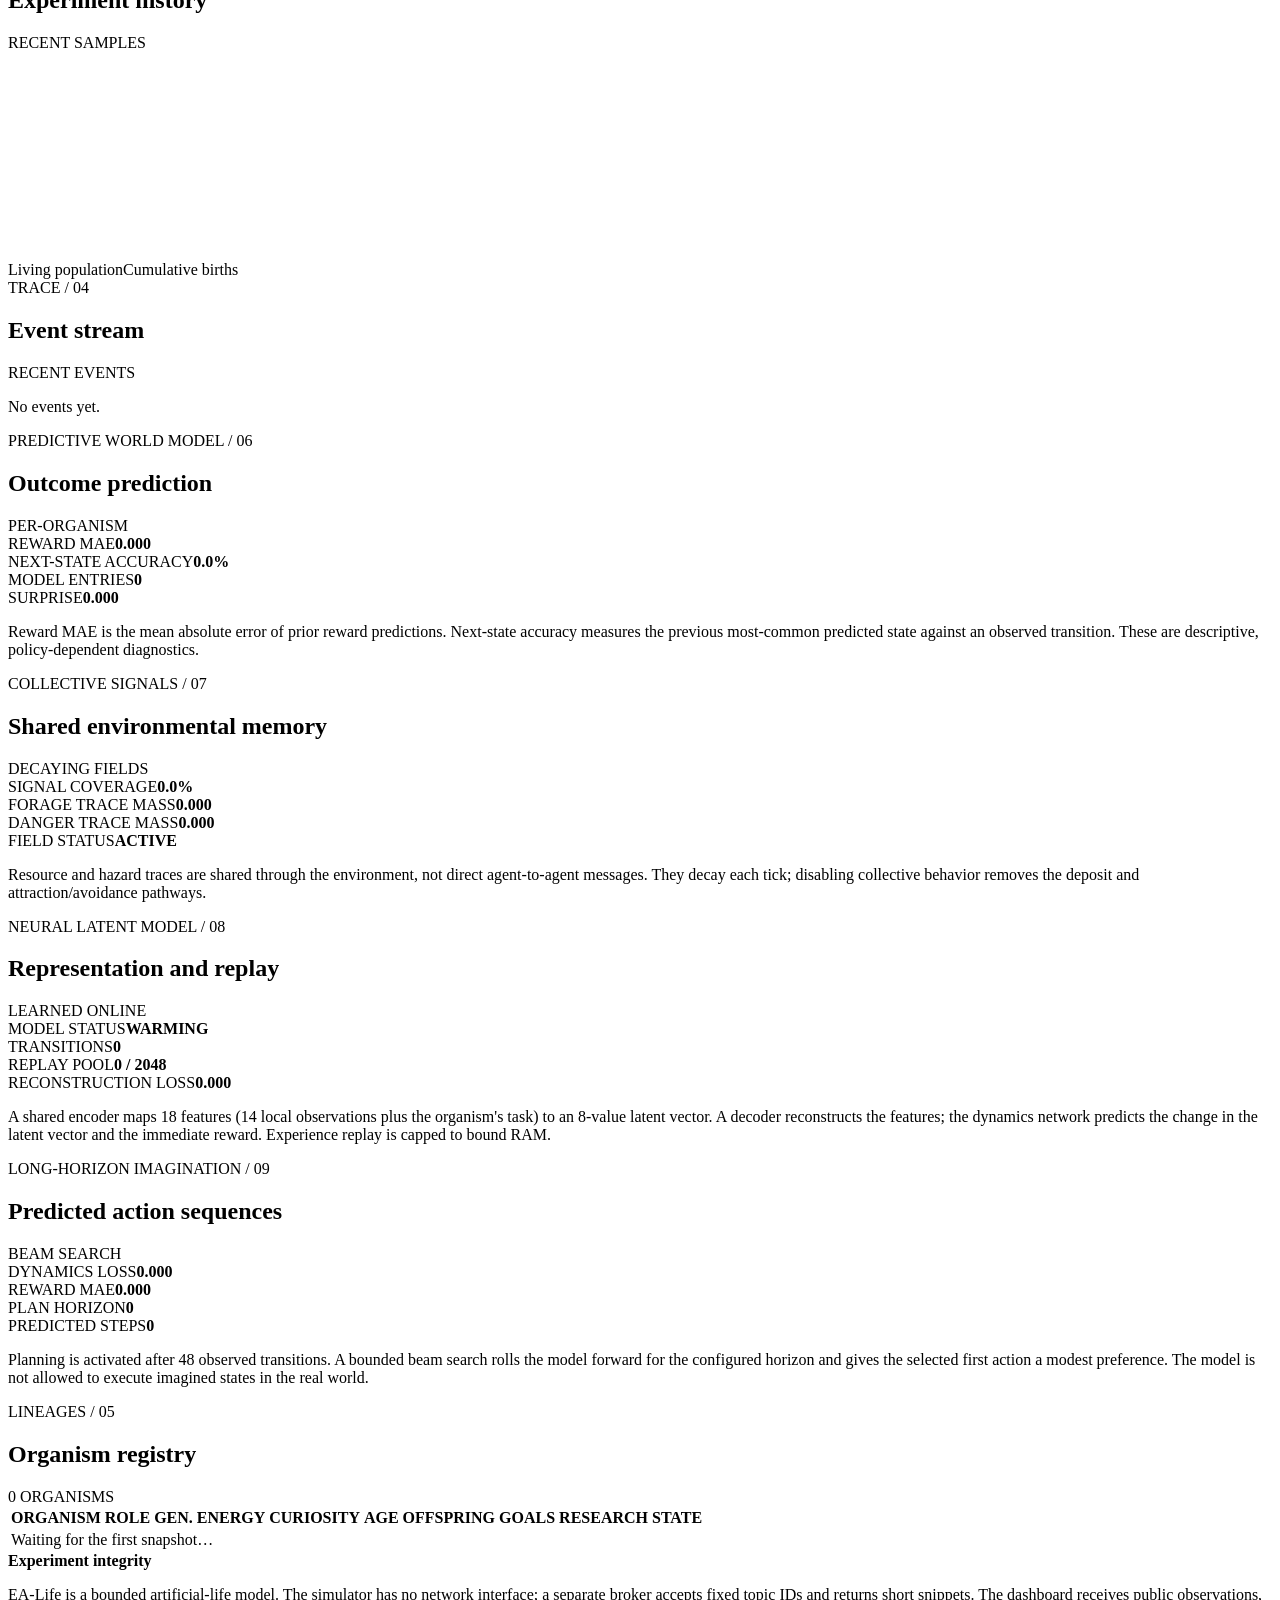
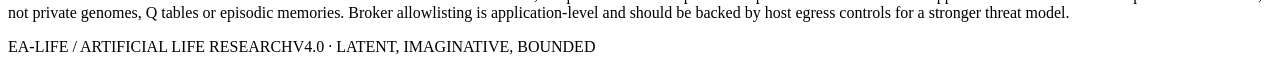
==== commit 49d8a866: "Make the CI egress check unambiguous; update the latent-model panel text The outbound probe now prin" ====
--- a/web/index.html
+++ b/web/index.html
@@ -54,7 +54,7 @@
   <article class="panel"><div class="section-head"><div><label>COLLECTIVE SIGNALS / 07</label><h2>Shared environmental memory</h2></div><span class="tag">DECAYING FIELDS</span></div><div class="world-stats"><div><label>SIGNAL COVERAGE</label><strong id="collectiveCoverage">0.0%</strong></div><div><label>FORAGE TRACE MASS</label><strong id="resourceTrailMass">0.000</strong></div><div><label>DANGER TRACE MASS</label><strong id="dangerTrailMass">0.000</strong></div><div><label>FIELD STATUS</label><strong id="collectiveStatus">ACTIVE</strong></div></div><p class="small-note">Resource and hazard traces are shared through the environment, not direct agent-to-agent messages. They decay each tick; disabling collective behavior removes the deposit and attraction/avoidance pathways.</p></article>
 </section>
 <section class="secondary-grid latent-model-panel">
-  <article class="panel"><div class="section-head"><div><label>NEURAL LATENT MODEL / 08</label><h2>Representation and replay</h2></div><span class="tag">LEARNED ONLINE</span></div><div class="world-stats"><div><label>MODEL STATUS</label><strong id="latentStatus">WARMING</strong></div><div><label>TRANSITIONS</label><strong id="latentTransitions">0</strong></div><div><label>REPLAY POOL</label><strong id="latentReplay">0 / 2048</strong></div><div><label>RECONSTRUCTION LOSS</label><strong id="latentReconstruction">0.000</strong></div></div><p class="small-note">A shared 14-feature encoder maps observations to an 8-value latent vector. A decoder reconstructs features; the learned dynamics network predicts the next latent vector and immediate reward. Experience replay is capped to bound RAM.</p></article>
+  <article class="panel"><div class="section-head"><div><label>NEURAL LATENT MODEL / 08</label><h2>Representation and replay</h2></div><span class="tag">LEARNED ONLINE</span></div><div class="world-stats"><div><label>MODEL STATUS</label><strong id="latentStatus">WARMING</strong></div><div><label>TRANSITIONS</label><strong id="latentTransitions">0</strong></div><div><label>REPLAY POOL</label><strong id="latentReplay">0 / 2048</strong></div><div><label>RECONSTRUCTION LOSS</label><strong id="latentReconstruction">0.000</strong></div></div><p class="small-note">A shared encoder maps 18 features (14 local observations plus the organism's task) to an 8-value latent vector. A decoder reconstructs the features; the dynamics network predicts the change in the latent vector and the immediate reward. Experience replay is capped to bound RAM.</p></article>
   <article class="panel"><div class="section-head"><div><label>LONG-HORIZON IMAGINATION / 09</label><h2>Predicted action sequences</h2></div><span class="tag">BEAM SEARCH</span></div><div class="world-stats"><div><label>DYNAMICS LOSS</label><strong id="latentDynamics">0.000</strong></div><div><label>REWARD MAE</label><strong id="latentRewardMae">0.000</strong></div><div><label>PLAN HORIZON</label><strong id="latentHorizon">0</strong></div><div><label>PREDICTED STEPS</label><strong id="latentPredictions">0</strong></div></div><p class="small-note">Planning is activated after 48 observed transitions. A bounded beam search rolls the model forward for the configured horizon and gives the selected first action a modest preference. The model is not allowed to execute imagined states in the real world.</p></article>
 </section>
 <section class="panel registry">
